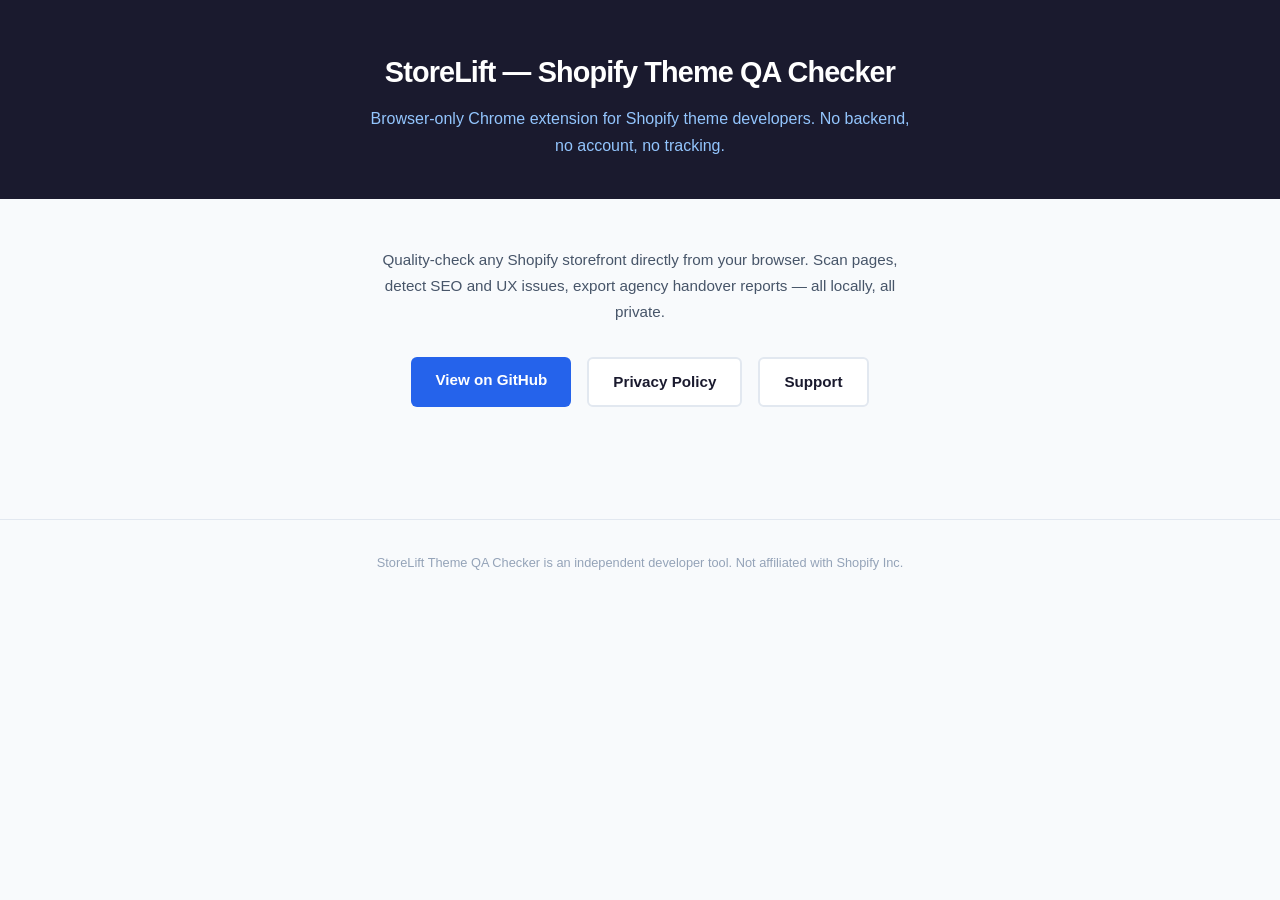
==== docs/index.html @ f5edc90c "refactor: move site HTML into docs/ for GitHub Pages (/docs path) Co-Authored-By: Claude Sonnet 4.6 " ====
<!DOCTYPE html>
<html lang="en">
<head>
<meta charset="utf-8">
<meta name="viewport" content="width=device-width, initial-scale=1">
<title>StoreLift — Shopify Theme QA Checker</title>
<style>
  *{box-sizing:border-box;margin:0;padding:0}
  body{font-family:-apple-system,BlinkMacSystemFont,'Segoe UI',sans-serif;background:#f8fafc;color:#1e293b;line-height:1.7;text-align:center}
  header{background:#1A1A2E;color:#fff;padding:3rem 1rem 2.5rem}
  header h1{font-size:1.8rem;font-weight:800;letter-spacing:-.03em}
  header p{color:#93c5fd;font-size:1rem;margin-top:.5rem;max-width:540px;margin-left:auto;margin-right:auto}
  main{max-width:600px;margin:3rem auto;padding:0 1.5rem 4rem}
  .links{display:flex;gap:1rem;justify-content:center;flex-wrap:wrap;margin-top:2rem}
  .btn{display:inline-block;padding:.65rem 1.5rem;border-radius:6px;text-decoration:none;font-weight:600;font-size:.95rem}
  .btn-primary{background:#2563EB;color:#fff}
  .btn-secondary{background:#fff;color:#1A1A2E;border:2px solid #e2e8f0}
  p{font-size:.95rem;color:#475569;margin-top:1.5rem}
  footer{font-size:.8rem;color:#94a3b8;padding:2rem 1rem;border-top:1px solid #e2e8f0}
</style>
</head>
<body>
<header>
  <h1>StoreLift — Shopify Theme QA Checker</h1>
  <p>Browser-only Chrome extension for Shopify theme developers. No backend, no account, no tracking.</p>
</header>
<main>
  <p>Quality-check any Shopify storefront directly from your browser. Scan pages, detect SEO and UX issues, export agency handover reports — all locally, all private.</p>
  <div class="links">
    <a class="btn btn-primary" href="https://github.com/Kadir70-dev/storelift-shopify-theme-qa-checker">View on GitHub</a>
    <a class="btn btn-secondary" href="privacy.html">Privacy Policy</a>
    <a class="btn btn-secondary" href="support.html">Support</a>
  </div>
</main>
<footer>
  StoreLift Theme QA Checker is an independent developer tool. Not affiliated with Shopify Inc.
</footer>
</body>
</html>
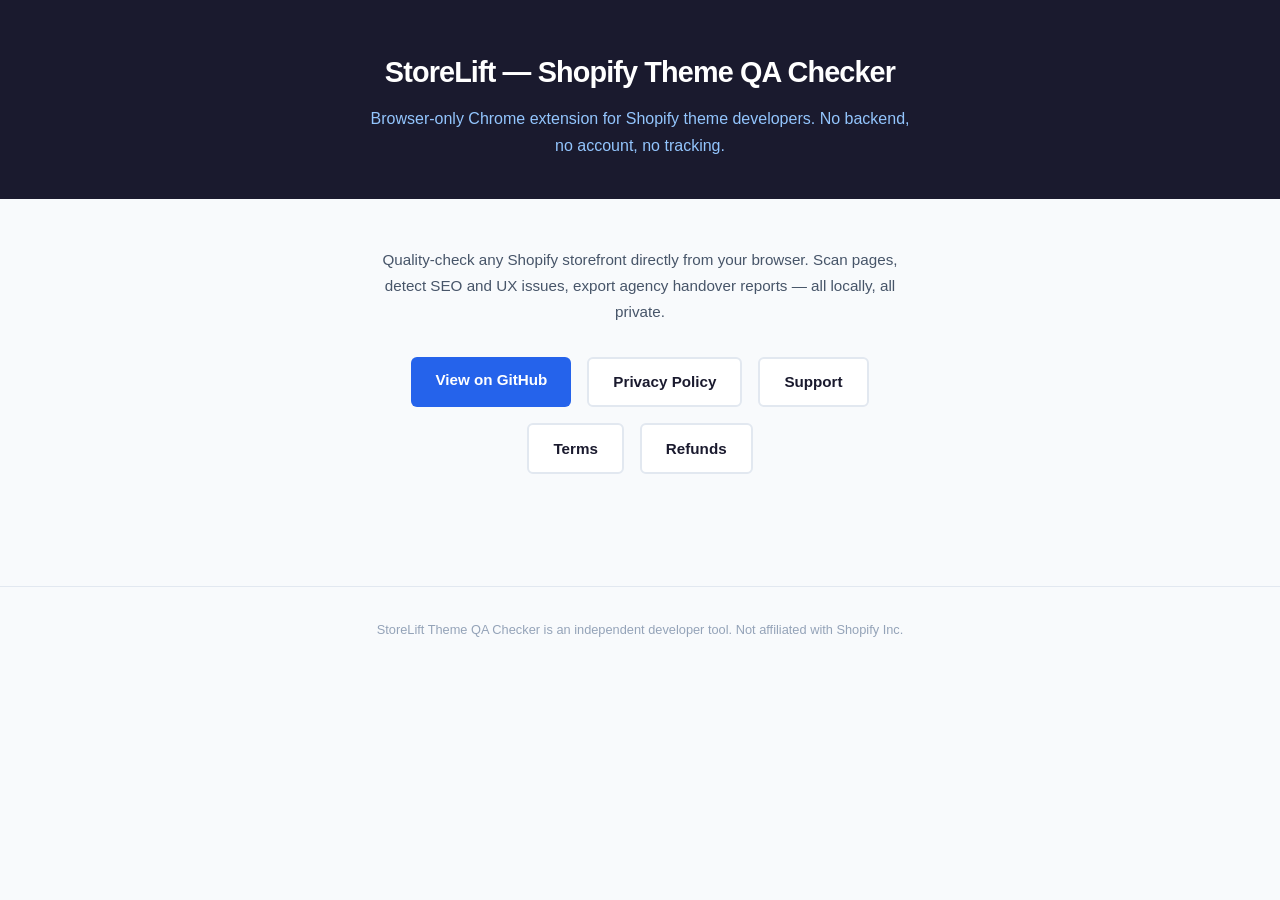
==== commit 24cb6e0b: "feat: StoreLift Pro paid licence via Lemon Squeezy (v0.3.0) Chrome Web Store no longer sells extensi" ====
--- a/docs/index.html
+++ b/docs/index.html
@@ -30,6 +30,8 @@
     <a class="btn btn-primary" href="https://github.com/Kadir70-dev/storelift-shopify-theme-qa-checker">View on GitHub</a>
     <a class="btn btn-secondary" href="privacy.html">Privacy Policy</a>
     <a class="btn btn-secondary" href="support.html">Support</a>
+    <a class="btn btn-secondary" href="terms.html">Terms</a>
+    <a class="btn btn-secondary" href="refund.html">Refunds</a>
   </div>
 </main>
 <footer>
